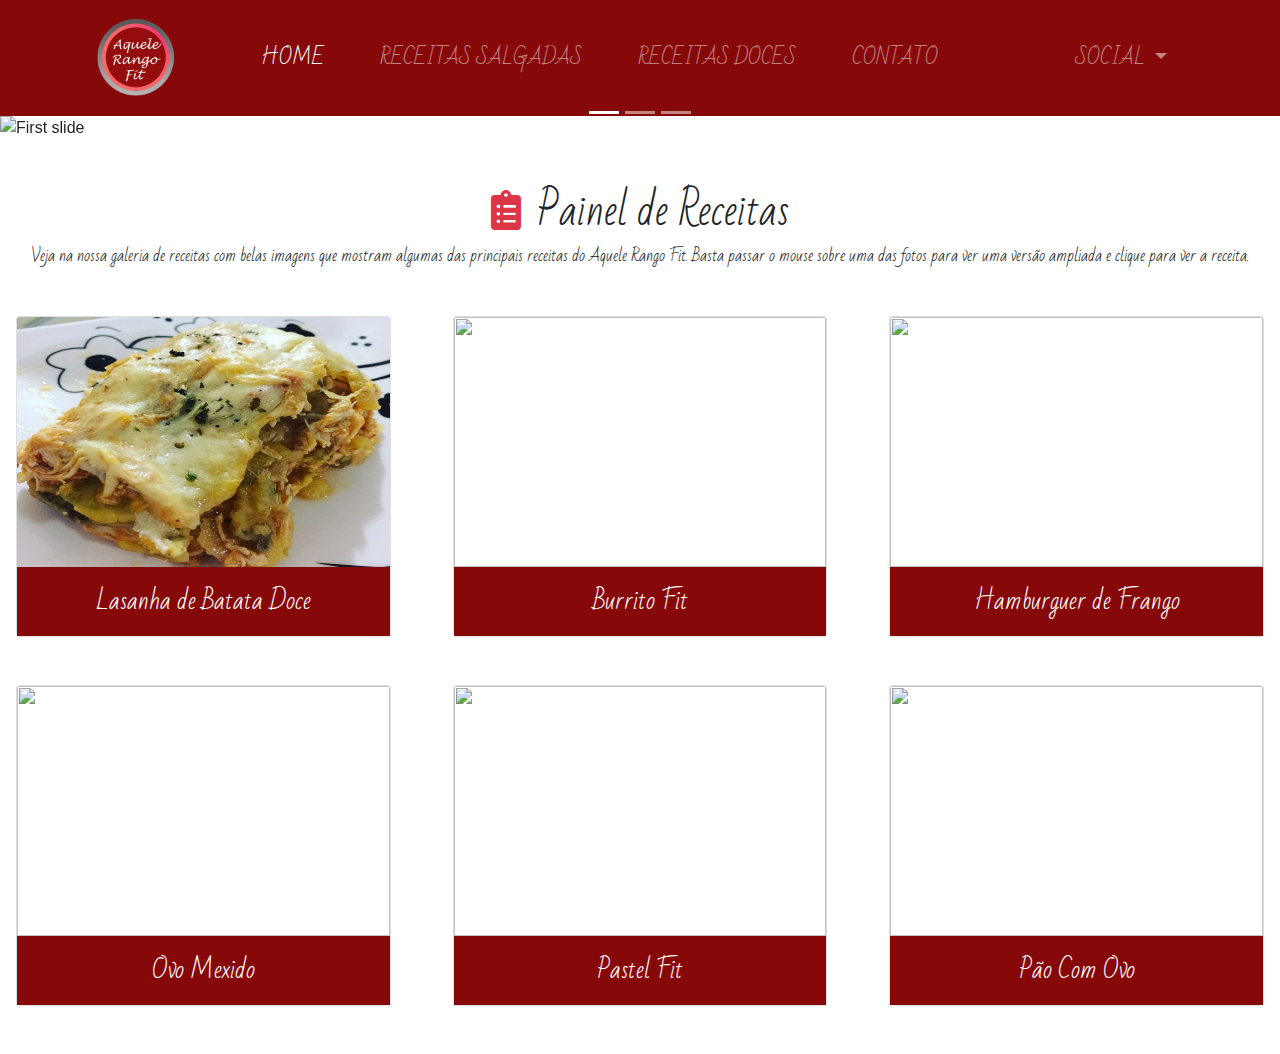
==== index.html @ dbdd468e "Update index.html" ====
<!DOCTYPE html>
<html lang="en">
<head>
  <title>Aquele Rango Fit</title>
  <meta charset="utf-8">
  <meta name="viewport" content="width=device-width, initial-scale=1">
 
  <link rel="stylesheet" href="https://maxcdn.bootstrapcdn.com/bootstrap/4.0.0/css/bootstrap.min.css">
  <link href="https://use.fontawesome.com/releases/v5.0.8/css/all.css" rel="stylesheet">
  <script src="https://ajax.googleapis.com/ajax/libs/jquery/3.3.1/jquery.min.js"></script>
  <script src="https://maxcdn.bootstrapcdn.com/bootstrap/4.0.0/js/bootstrap.min.js"></script>
  <script src="https://cdnjs.cloudflare.com/ajax/libs/jquery-modal/0.9.1/jquery.modal.min.js"></script>
<link rel="stylesheet" href="https://cdnjs.cloudflare.com/ajax/libs/jquery-modal/0.9.1/jquery.modal.min.css" />
</head>
<body>
<style>
@import url('https://fonts.googleapis.com/css?family=Bad+Script');

.scrollspySite {
  position: relative;
  overflow: auto;
  height: 345px;
  
}

.scrollspySite p {
  text-indent: 2em;
}

a.logo {
  font-size: 40px;
}

img.logo {
  position: absolute;
  width: 150px;
  height: 150px;
  padding: 0;
}

li.nav-item{
  text-align: center;
  text-transform: uppercase;
  font-size: 20px;
  padding: 20px;
  font-family: 'Bad Script', cursive;
}

.zoom {
  width: 200px;
  height: 200px;
}

img.zoom {
  max-width: 100%;
  transition: all 0.3s;
  -moz-transition: all 0.3s;
  -webkit-transition: all 0.3s;

}

img.zoom:hover {
  transform: scale(1.2);
  -moz-transform: scale(1.2);
  -webkit-transform: scale(1.2);
}

.zoom {
  overflow: hidden;
}

h4.card-title {
  color: #ffffff;
  font-family: 'Bad Script', cursive;

}

.modal h4  {
  font-family: 'Bad Script', cursive;
}

.painel {
  font-family: 'Bad Script', cursive;

}
.modal-body p  {
  text-transform: bold;
  font-family: 'Bad Script', cursive;
  font-size: 18px;
}
</style>

<script type="text/javascript">
  
</script>
   <nav class="navbar navbar-expand-lg navbar-dark " style="background-color: #870808;">

    <div class="container">

      <a class="navbar-left h1 mb-0">
        <img alt="left" class="img-responsive" src="https://roaragaao.github.io/rangofit.github.io/img/logo-rango.png" alt="First slide" width="100px" height="100px">

      </a>

      <button class="navbar-toggler" type="buttom" data-toggle="collapse" data-target="#navbarSite">
        <span class="navbar-toggler-icon"></span>
      </button>

      <div class="collapse navbar-collapse" id="navbarSite">

        <ul class="navbar-nav ml-5">
            <li class="nav-item active">
              <a class="nav-link" href="#">Home<span class="sr-only">(current)</span></a>
            </li>
            <li class="nav-item">
              <a class="nav-link" href="#">Receitas Salgadas</a>
            </li>
            <li class="nav-item">
              <a class="nav-link" href="#">Receitas Doces</a>
            </li>
            <li class="nav-item">
              <a class="nav-link" href="#">Contato</a>
            </li>  
          </ul>
        
        <ul class="navbar-nav ml-auto">
          
          <li class="nav-item dropdown">
            
            <a class="nav-link dropdown-toggle" href="#" data-toggle="dropdown" id="navDrop">Social
            </a>
            <div class="dropdown-menu">
              <a class="dropdown-item" href="#">Facebook</a>
              <a class="dropdown-item" href="#">Twitter</a>
              <a class="dropdown-item" href="#">Instagram</a>
            </div>
          </li>
        </ul>
      </div>
    </div>
  </nav>

<div id="carouselExampleIndicators" class="carousel slide" data-ride="carousel">
  <ol class="carousel-indicators">
    <li data-target="#carouselExampleIndicators" data-slide-to="0" class="active"></li>
    <li data-target="#carouselExampleIndicators" data-slide-to="1"></li>
    <li data-target="#carouselExampleIndicators" data-slide-to="2"></li>
  </ol>
  <div class="carousel-inner">
    <div class="carousel-item active">
      <img class="d-block w-100" src="https://roaragaao.github.io/rangofit.github.io/img/slider1.png" alt="First slide">

      <div class="carousel-caption d-none d-md-block text-white">
          
          <h1>As Melhores Receitas Salgadas</h1>
          
      </div>


    </div>
    <div class="carousel-item">
      <img class="d-block w-100" src="https://roaragaao.github.io/rangofit.github.io/img/slider2.png" alt="First slide" alt="Second slide">
      <div class="carousel-caption d-none d-md-block text-white">
          
          <h1>As Melhores Receitas Doces</h1>
          
      </div>
    </div>
  </div>
  <a class="carousel-control-prev bg-muted" href="#carouselExampleIndicators" role="button bg-primary" data-slide="prev">
    <span class="carousel-control-prev-icon" aria-hidden="true"></span>
    <span class="sr-only">Previous</span>
  </a>
  <a class="carousel-control-next" href="#carouselExampleIndicators" role="button" data-slide="next">
    <span class="carousel-control-next-icon" aria-hidden="true"></span>
    <span class="sr-only">Next</span>
  </a>
</div>

<div class="painel text-center mt-5 mb-5">
  <h1><i class="fas fa-clipboard-list mr-3 text-danger"></i>Painel de Receitas</h1>
  <p>Veja na nossa galeria de receitas com belas imagens que mostram algumas das principais receitas do Aquele Rango Fit. Basta passar o mouse sobre uma das fotos para ver uma versão ampliada e clique para ver a receita.</p>
</div>
      


<div class="row justify-content-sm-center">
    
    <div class="col-sm-6 col-md-4">

      <div class="card mb-5 ml-3 mr-3">

        <a href="#modal1"  rel="modal:open">
        <img class="card-img-top" src="https://roaragaao.github.io/rangofit.github.io/img/lasanha-batatadoce.jpg" width="230px" height="250px">
        </a>
        <div class="card-body" style="background-color: #870808;">
          <h4 class="card-title text-center mb-0">Lasanha de Batata Doce</h4>
        </div>
        
        
      </div>
      
    </div>

    <div class="col-sm-6 col-md-4">

      <div class="card mb-5 ml-3 mr-3">

        <a href="#modal2"  rel="modal:open">
        <img class="card-img-top" src="https://roaragaao.github.io/rangofit.github.io/img/burrito-fit.jpg" width="230px" height="250px">
        </a>
        <div class="card-body" style="background-color: #870808;">
          <h4 class="card-title text-center mb-0">Burrito Fit</h4>
        </div>
          
        
      </div>
      
    </div>


    <div class="col-sm-6 col-md-4">

      <div class="card mb-5 ml-3 mr-3">

        <a href="#modal3" rel="modal:open">
        <img class="card-img-top" src="https://roaragaao.github.io/rangofit.github.io/img/hamb-frango.jpg" width="230px" height="250px">
        </a>
        <div class="card-body" style="background-color: #870808;">
          <h4 class="card-title text-center mb-0">Hamburguer de Frango</h4>
        </div>
          
        
      </div>
      
    </div>


    <div class="col-sm-6 col-md-4">

      <div class="card mb-5 ml-3 mr-3">

        <img class="card-img-top" src="_img/ovo-mexido.jpg" width="230px" height="250px">
        <div class="card-body" style="background-color: #870808;">
          <h4 class="card-title text-center mb-0">Ovo Mexido</h4>
        </div>
          
        
      </div>
      
    </div>


      <div class="col-sm-6 col-md-4">

      <div class="card mb-5 ml-3 mr-3">

        <img class="card-img-top" src="_img/pastel.jpg" width="230px" height="250px">
        <div class="card-body" style="background-color: #870808;">
          <h4 class="card-title text-center mb-0">Pastel Fit</h4>
        </div>
          
        
      </div>
      
    </div>



        <div class="col-sm-6 col-md-4">

      <div class="card mb-5 ml-3 mr-3">

        <img class="card-img-top" src="_img/pao-comovo.jpg" width="230px" height="250px">
        <div class="card-body" style="background-color: #870808;">
          <h4 class="card-title text-center mb-0">Pão Com Ovo</h4>
        
        </div>
      
    </div>

  </div>

</div>


 <!-- Modal  Lasanha-->
<div id="modal1" class="modal">
  
  <div class="modal-header">
    <h4 class="text-center">Lasanha de Batata Doce</h4>
          
  </div>
  <div class="modal-body">
      <p>400g Batata Doce Cozida</p>

      <p>400g De frango Cozido Desfiado</p>

      <p>200g de Queijo Mussarela</p>

      <p>Um pouco de molho de tomate</p>
      <br>

    <p>Modo de Preparo:</p>
    <p>Com os ingredientes já cozidos, realize a montagem da lasanhas em uma forma pequena, corte a batata doce em rodelas, faça a primeira camada com a batata doce; a segunda camada com mussarela, a terceira com frango, a quarta com molho, repita o processo das camadas mais uma vez. Pre aqueça o forno por 10 min, e deixe assar por 20 mim a 180c.</p>
  </div>

</div>

 
        
<!-- Modal  Burrito Fit-->
<div id="modal2" class="modal">
  
  <div class="modal-header">
    <h4 class="text-center titulo">Burrito Fit</h4>
          
  </div>
  <div class="modal-body">
      <p>Ingredientes:</p>
      <p>Massa:</p>

      <p>200g de farinha de trigo</p>
      <p>1 Colher de Sopa de Maionese</p>
      <p>1 Colher de Sopa de Azeite</p>
      <p>100 ml de água</p>
      <br>

    <p>Modo de Preparo:</p>
    <p>Em um recipiente misture todos os ingredientes até ficar uma massa homogênea. Essa massa tem que ficar bem flexível não pode ficar quebrando, se tiver, adicione mais água até ficar nesse ponto. Deixa a massa descansar por 20 min, agora tire um pedaço da massa abra com um rolo, deixe bem fina a massa, leve a uma frigideira quente, nao precisa untar, e de uma leva dourada dos dois lados, e deixe esfriar depois de pronta.</p>

    <p>Recheio:</p>

    <p>Carne moída, alface, creme de ricota é um pouquinho de pimenta, aí só enrola o burrito e comer 😎</p>

</div>



<!-- Modal  Hamburguer de Frango-->
<div id="modal3" class="modal">
  
  <div class="modal-header">
    <h4 class="text-center">Hamburguer de Frango</h4>
          
  </div>
  <div class="modal-body">
      <p>Ingredientes: </p>

      <p>200g De File de Frango Cru</p>
      <p>Salsinha e cebola a gosto</p>
      <br>

    <p>Modo de Preparo:</p>

    <p>Em uma vasilha use o mixer para triturar o frango, misture a salsinha e a cebola, se possível use um modeladora de hambúrguer, para formar uma grande hambúrguer. Em uma frigideira grelhe dos dois lados e monte o lanche 😎.</p>

  <p>O molho é um pouco de creme de ricota, cebola, salsinha e cebolinha e azeite.</p>

</div>

</body>
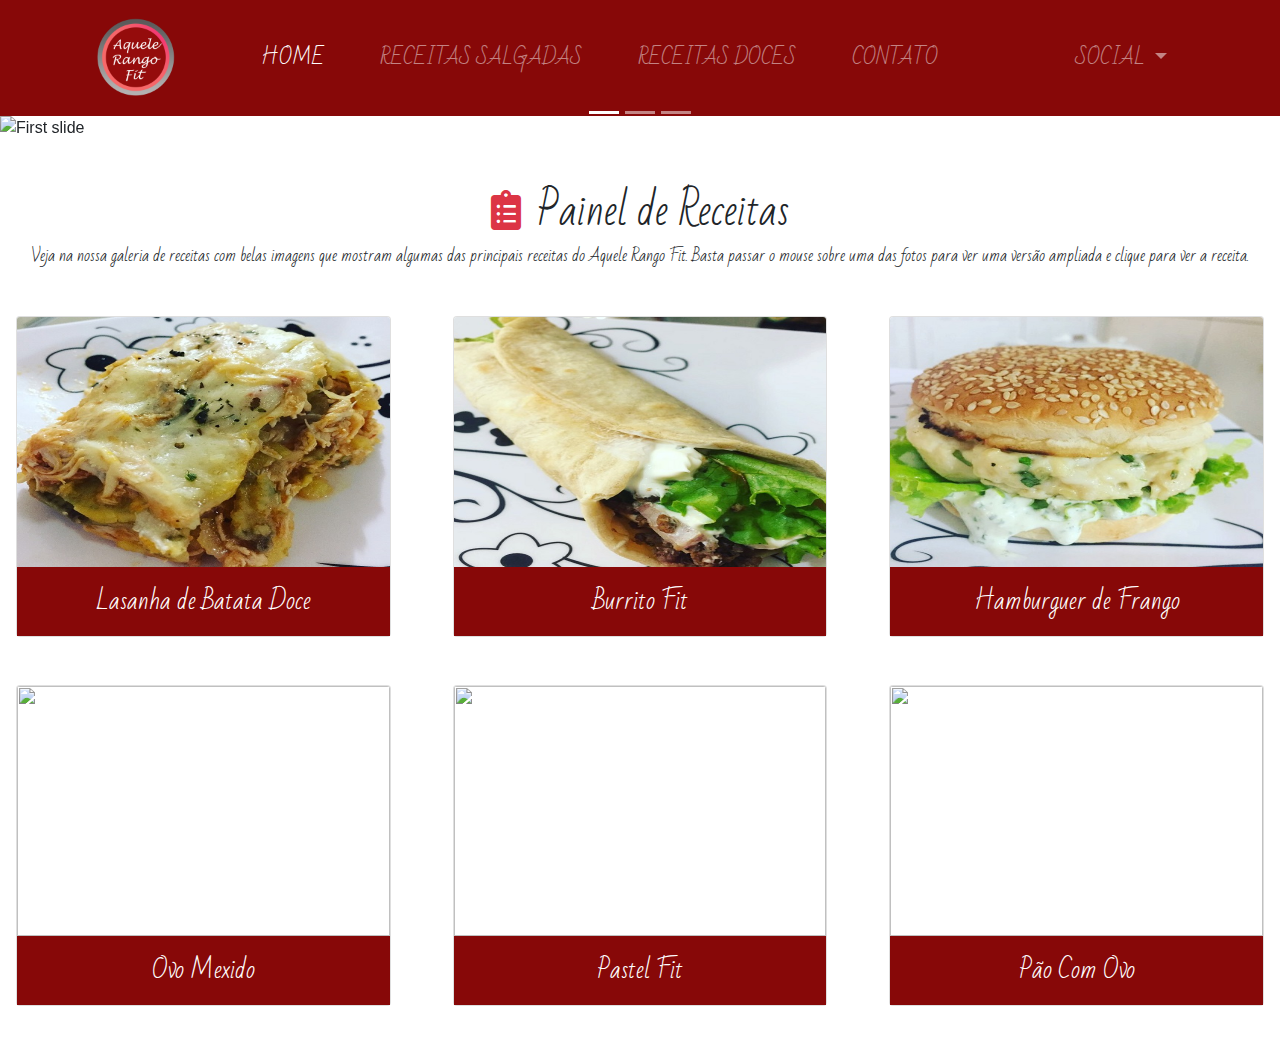
==== commit ec689f58: "Update index.html" ====
--- a/index.html
+++ b/index.html
@@ -207,7 +207,7 @@
       <div class="card mb-5 ml-3 mr-3">
 
         <a href="#modal2"  rel="modal:open">
-        <img class="card-img-top" src="https://roaragaao.github.io/rangofit.github.io/img/burrito-fit.jpg" width="230px" height="250px">
+        <img class="card-img-top" src="https://roaragaao.github.io/rangofit.github.io/img/burrito-fit.JPG" width="230px" height="250px">
         </a>
         <div class="card-body" style="background-color: #870808;">
           <h4 class="card-title text-center mb-0">Burrito Fit</h4>
@@ -224,7 +224,7 @@
       <div class="card mb-5 ml-3 mr-3">
 
         <a href="#modal3" rel="modal:open">
-        <img class="card-img-top" src="https://roaragaao.github.io/rangofit.github.io/img/hamb-frango.jpg" width="230px" height="250px">
+        <img class="card-img-top" src="https://roaragaao.github.io/rangofit.github.io/img/hamb-frango.JPG" width="230px" height="250px">
         </a>
         <div class="card-body" style="background-color: #870808;">
           <h4 class="card-title text-center mb-0">Hamburguer de Frango</h4>
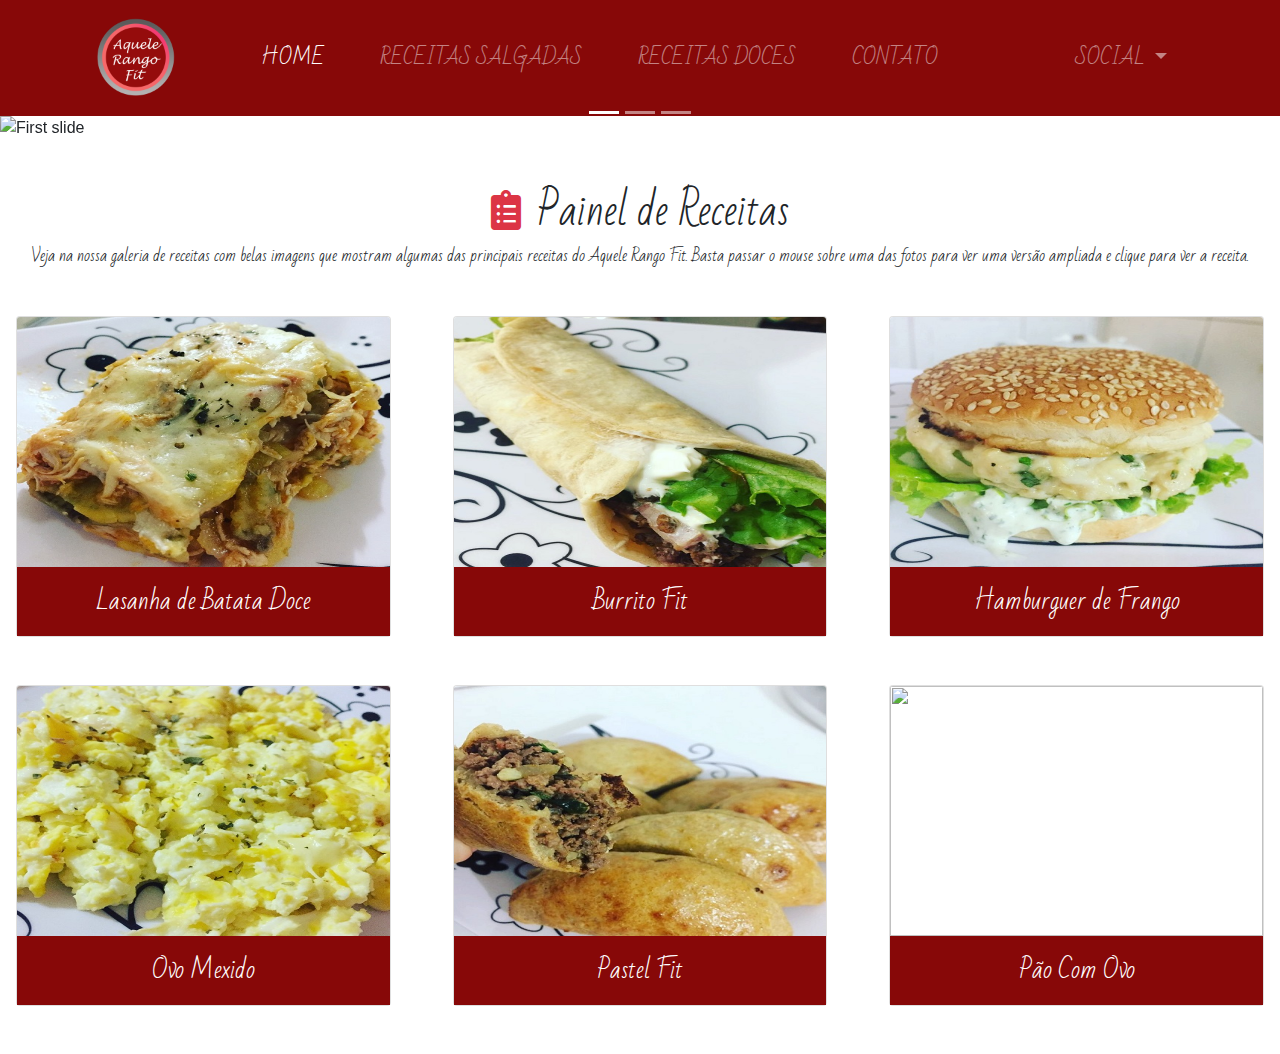
==== commit e9507b65: "Update index.html" ====
--- a/index.html
+++ b/index.html
@@ -240,7 +240,7 @@
 
       <div class="card mb-5 ml-3 mr-3">
 
-        <img class="card-img-top" src="_img/ovo-mexido.jpg" width="230px" height="250px">
+        <img class="card-img-top" src=https://roaragaao.github.io/rangofit.github.io/img/ovo-mexido.jpg width="230px" height="250px">
         <div class="card-body" style="background-color: #870808;">
           <h4 class="card-title text-center mb-0">Ovo Mexido</h4>
         </div>
@@ -255,7 +255,7 @@
 
       <div class="card mb-5 ml-3 mr-3">
 
-        <img class="card-img-top" src="_img/pastel.jpg" width="230px" height="250px">
+        <img class="card-img-top" src="https://roaragaao.github.io/rangofit.github.io/img/pastel.jpg" width="230px" height="250px">
         <div class="card-body" style="background-color: #870808;">
           <h4 class="card-title text-center mb-0">Pastel Fit</h4>
         </div>
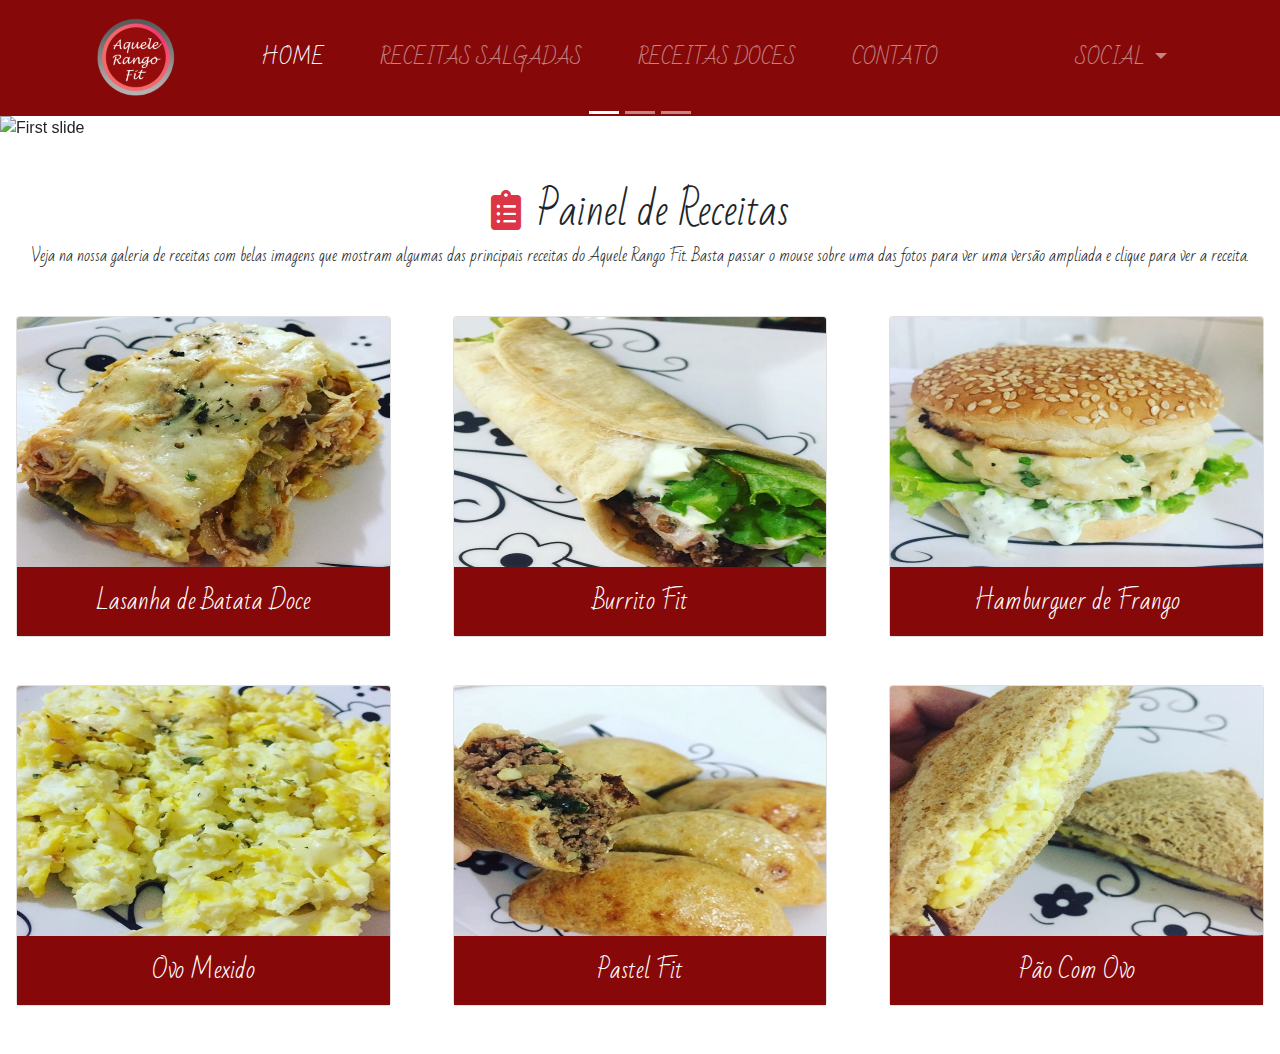
==== commit 2214eb56: "Update index.html" ====
--- a/index.html
+++ b/index.html
@@ -271,7 +271,7 @@
 
       <div class="card mb-5 ml-3 mr-3">
 
-        <img class="card-img-top" src="_img/pao-comovo.jpg" width="230px" height="250px">
+        <img class="card-img-top" src="https://roaragaao.github.io/rangofit.github.io/img/pao-comovo.JPG" width="230px" height="250px">
         <div class="card-body" style="background-color: #870808;">
           <h4 class="card-title text-center mb-0">Pão Com Ovo</h4>
         
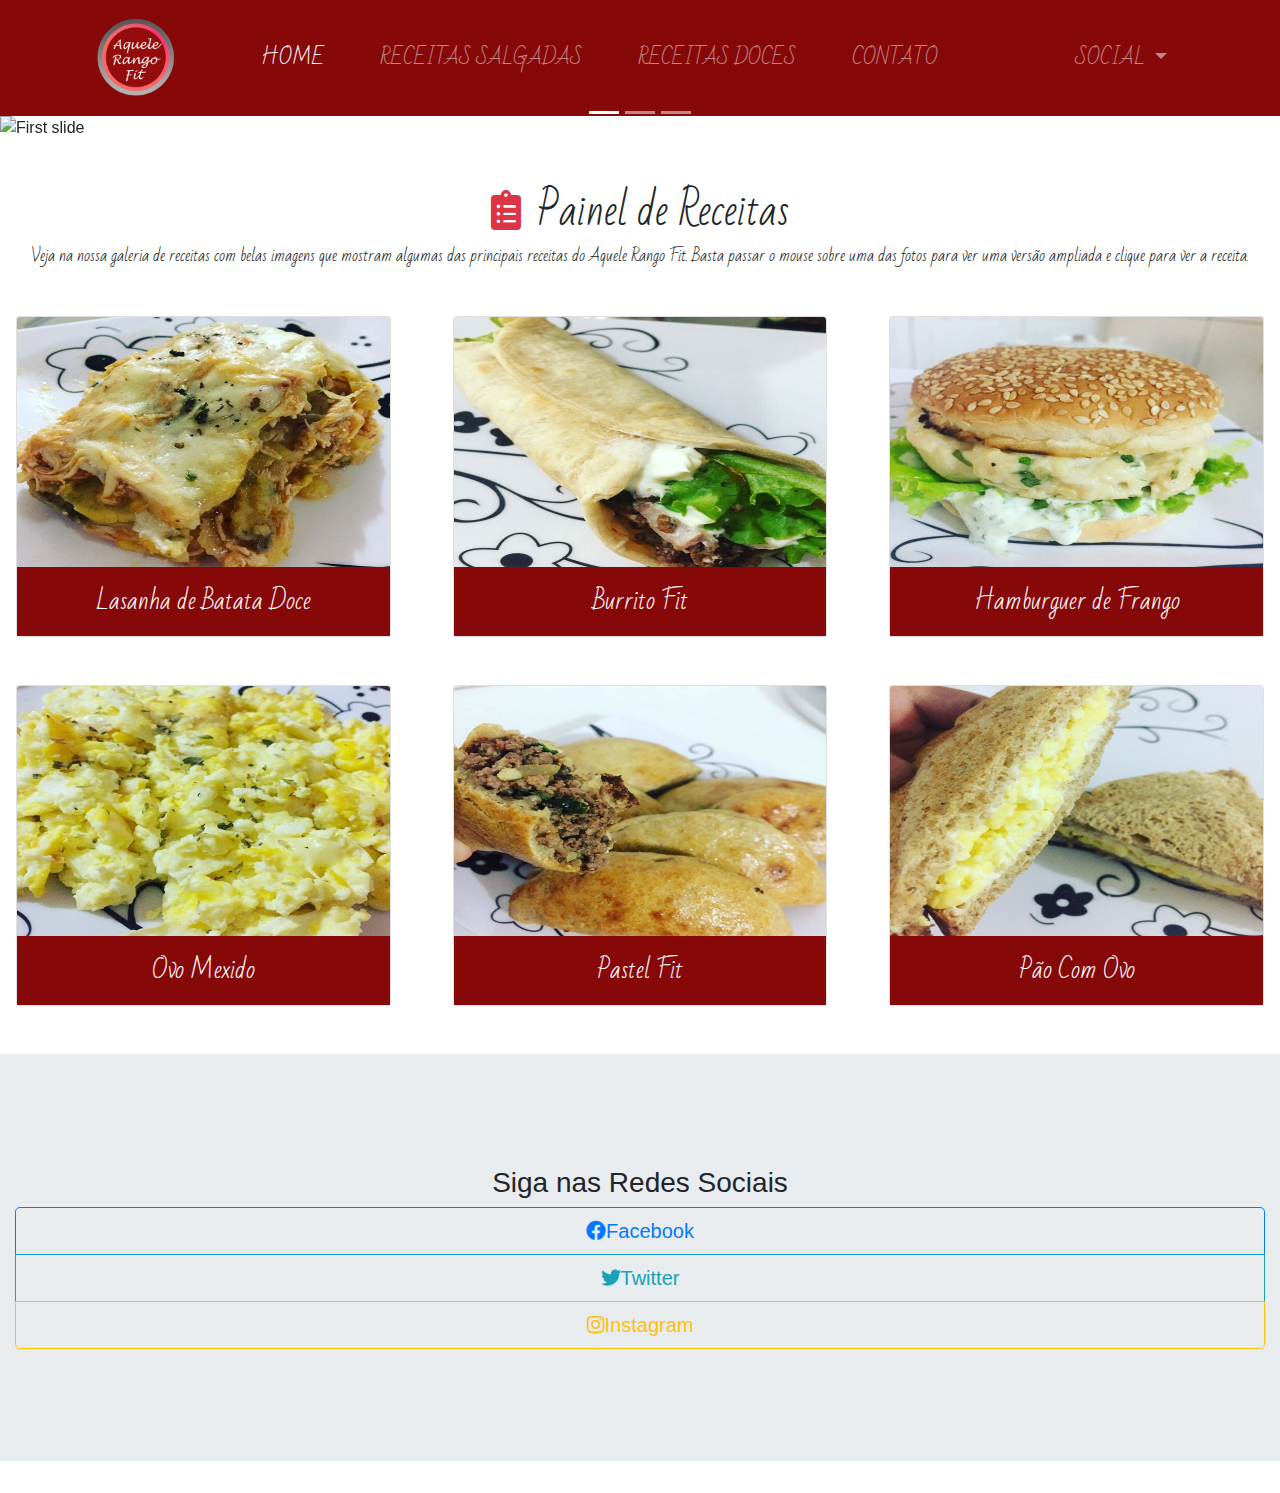
==== commit 478fff72: "Update index.html" ====
--- a/index.html
+++ b/index.html
@@ -284,6 +284,21 @@
 </div>
 
 
+ <div class="jumbotron jumbotron-fluid">
+  <div class="col-12 text-center my-5">
+          
+          <h3>Siga nas Redes Sociais</h3>
+
+          <div class="btn-group-vertical btn-block btn-group-lg" role="group">
+              <a class="btn btn-outline-primary" href="#"><i class="fab fa-facebook"></i>Facebook</a>
+              <a class="btn btn-outline-info" href="#"><i class="fab fa-twitter"></i>Twitter</a>
+              <a class="btn btn-outline-warning" href="#"><i class="fab fa-instagram"></i>Instagram</a>
+          </div>
+
+</div>
+
+<!--Inicio do Modal-->
+
  <!-- Modal  Lasanha-->
 <div id="modal1" class="modal">
   
@@ -345,7 +360,7 @@
           
   </div>
   <div class="modal-body">
-      <p>Ingredientes: </p>
+      <p>Ingredientes:</p>
 
       <p>200g De File de Frango Cru</p>
       <p>Salsinha e cebola a gosto</p>
@@ -359,4 +374,71 @@
 
 </div>
 
+
+
+<!-- Ovo Mexido Cremoso-->
+<div id="modal4" class="modal">
+  
+  <div class="modal-header">
+    <h4 class="text-center titulo">Ovo Mexido Cremoso</h4>
+          
+  </div>
+  <div class="modal-body">
+      <p>Ingredientes:</p>
+      
+      <p>3 Ovos</p>
+      <p>2 Colheres de Sopa de Creme de Ricota</p>
+      <p>Orégano a gosto</p>
+      <br>
+
+    <p>Modo de Preparo:</p>
+    <p>Em uma frigideira unte com manteiga, adicione os ovos, quando começar a fritar adicione o creme de ricota e misture bem e por fim adicione o orégano. Receita simples e muito boa 💪🏼</p>
+</div>
+
+
+
+<!-- Pastel Fit-->
+<div id="modal5" class="modal">
+  
+  <div class="modal-header">
+    <h4 class="text-center titulo">Pastel FIt</h4>
+          
+  </div>
+  <div class="modal-body">
+      <p>Ingredientes:</p>
+      
+      <p>500g de Batata Doce Cozida e Amassada</p>
+      <p>300g de Patinho Moido Cozido</p>
+      <p>300g de Farinha de Trigo Integral</p>
+      <p>1 Ovo</p>
+      <p>1 Colher de Sopa de Azeite</p>
+      <p>Sal a Gosto</p>
+      <br>
+
+    <p>Modo de Preparo:</p>
+    <p>Em um recipiente misture a batata doce cozida com a farinha de trigo, adicione o ovo e o azeite e misture até a massa parar de grudar da mão, vá adicionando farinha para ajudar parar de grudar. Faça várias bolinhas com a massa, abra cada uma recheie com a carne moída e modele o pastel.
+    Leve ao forno 200c por 40 minutos. Fica muito bom 😎</p>
+</div>
+
+<!-- Pao Com Ovo-->
+<div id="modal6" class="modal">
+  
+  <div class="modal-header">
+    <h4 class="text-center titulo">Pão Com Ovo</h4>
+          
+  </div>
+  <div class="modal-body">
+      <p>Ingredientes:</p>
+      
+      <p>2 Fatias de Pão de Forma Integral</p>
+      <p>3 Ovos</p>
+      <p>300g de Farinha de Trigo Integral</p>
+      <p>Um pouco de Creme de Ricota</p>
+      <br>
+
+    <p>Modo de Preparo:</p>
+    <p>Em uma frigideira untada com manteiga, adicione os ovos e fique misturando até ficar com cara de ovo mexido. Passe creme de ricota no pão e adicione os ovos. De uma tostada no pão para dar uma grau. Receita bem simples mas muito boa 😎</p>
+</div>
+
+<!--Fim do Modal-->
 </body>
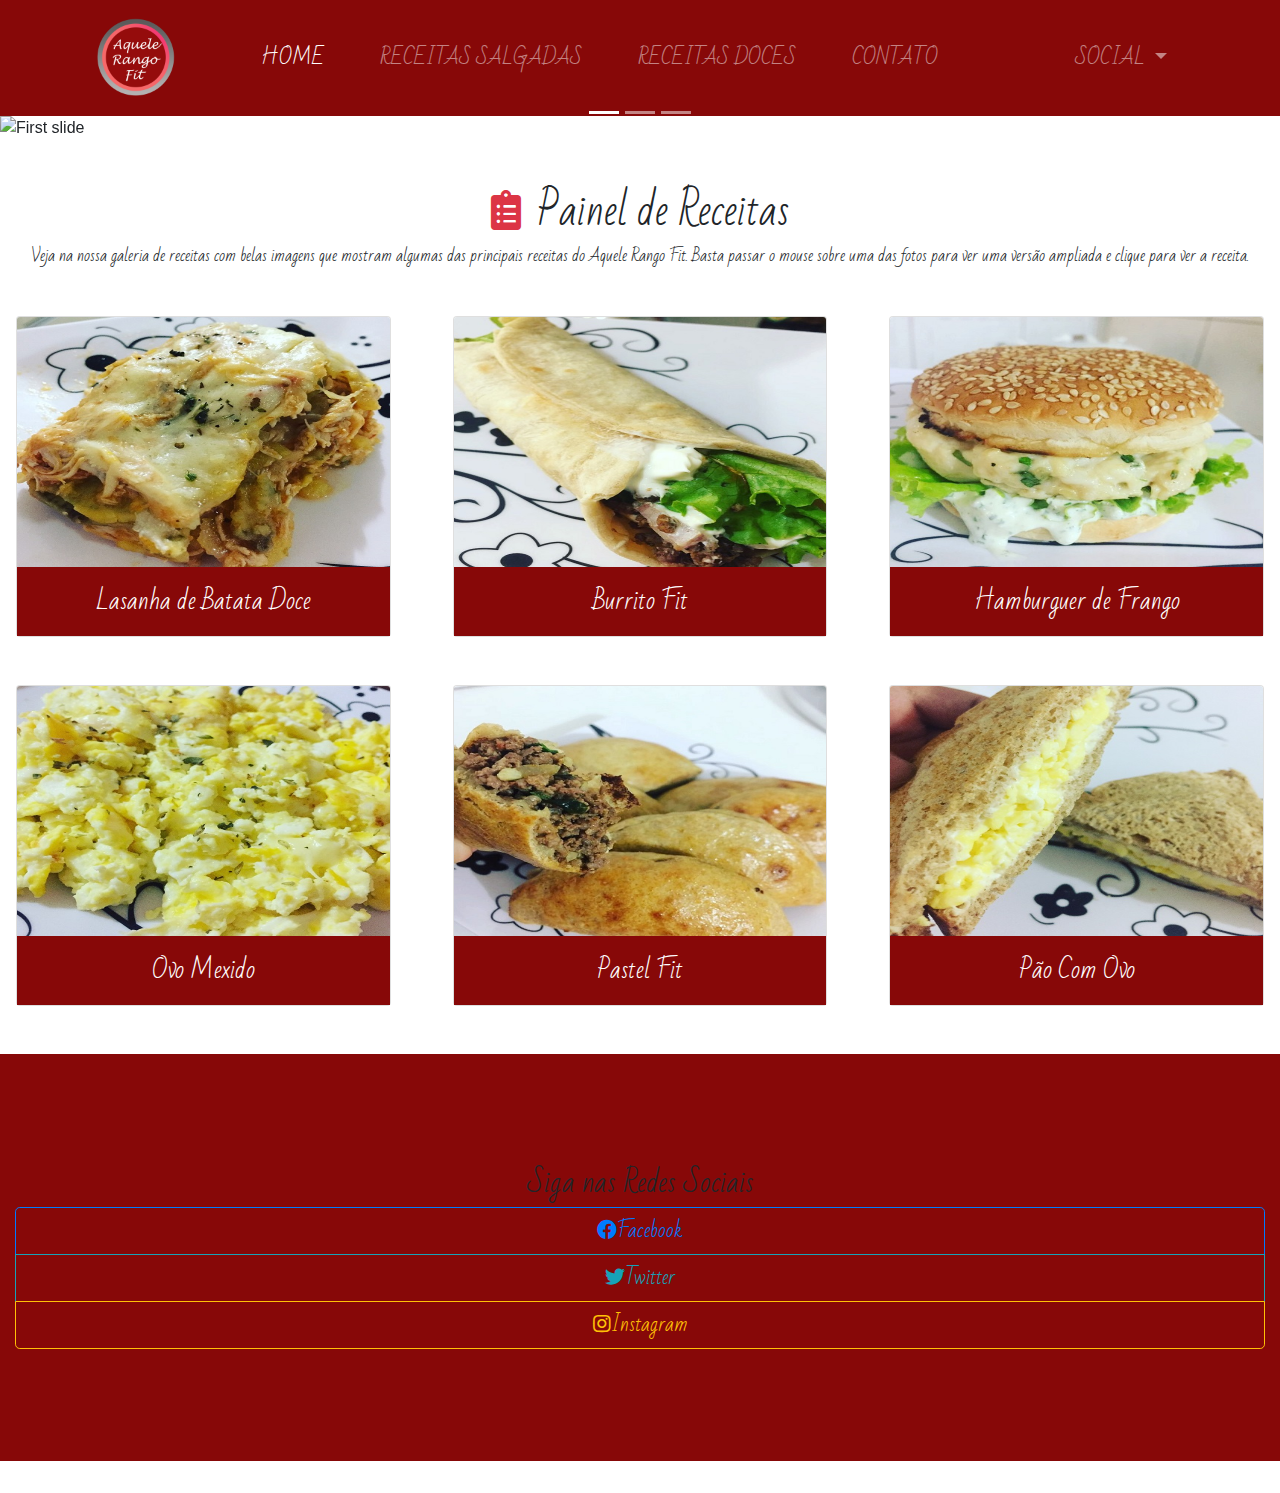
==== commit fc565ceb: "Update index.html" ====
--- a/index.html
+++ b/index.html
@@ -88,6 +88,11 @@
   font-family: 'Bad Script', cursive;
   font-size: 18px;
 }
+  
+.jumbotron {
+  font-family: 'Bad Script', cursive;
+  background-color: #870808;
+}
 </style>
 
 <script type="text/javascript">
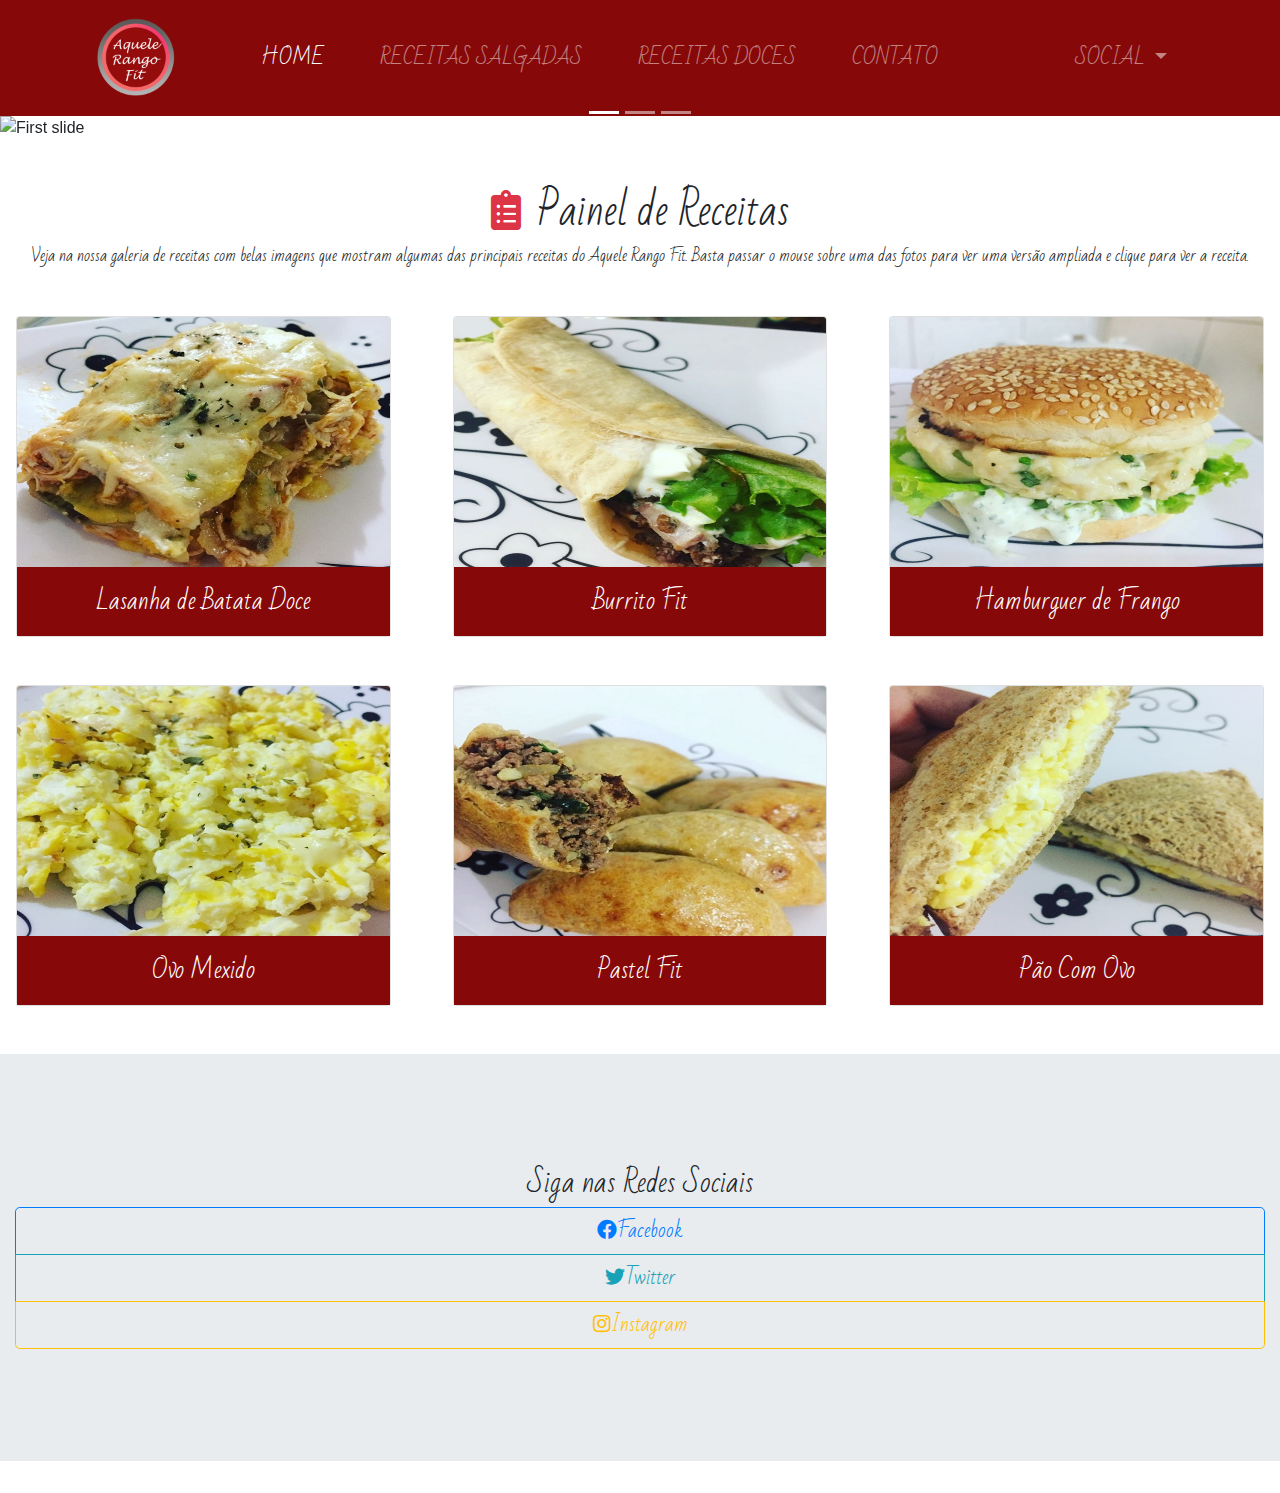
==== commit b73e687e: "Update index.html" ====
--- a/index.html
+++ b/index.html
@@ -91,7 +91,6 @@
   
 .jumbotron {
   font-family: 'Bad Script', cursive;
-  background-color: #870808;
 }
 </style>
 
@@ -192,7 +191,7 @@
 <div class="row justify-content-sm-center">
     
     <div class="col-sm-6 col-md-4">
-
+    
       <div class="card mb-5 ml-3 mr-3">
 
         <a href="#modal1"  rel="modal:open">
@@ -244,8 +243,9 @@
     <div class="col-sm-6 col-md-4">
 
       <div class="card mb-5 ml-3 mr-3">
-
+        <a href="#modal4" rel="modal:open">
         <img class="card-img-top" src=https://roaragaao.github.io/rangofit.github.io/img/ovo-mexido.jpg width="230px" height="250px">
+        </a>
         <div class="card-body" style="background-color: #870808;">
           <h4 class="card-title text-center mb-0">Ovo Mexido</h4>
         </div>
@@ -259,8 +259,10 @@
       <div class="col-sm-6 col-md-4">
 
       <div class="card mb-5 ml-3 mr-3">
-
+        
+        <a href="#modal5" rel="modal:open">
         <img class="card-img-top" src="https://roaragaao.github.io/rangofit.github.io/img/pastel.jpg" width="230px" height="250px">
+        </a>
         <div class="card-body" style="background-color: #870808;">
           <h4 class="card-title text-center mb-0">Pastel Fit</h4>
         </div>
@@ -275,8 +277,10 @@
         <div class="col-sm-6 col-md-4">
 
       <div class="card mb-5 ml-3 mr-3">
-
+        
+        <a href="#modal6" rel="modal:open">
         <img class="card-img-top" src="https://roaragaao.github.io/rangofit.github.io/img/pao-comovo.JPG" width="230px" height="250px">
+        </a>
         <div class="card-body" style="background-color: #870808;">
           <h4 class="card-title text-center mb-0">Pão Com Ovo</h4>
         
